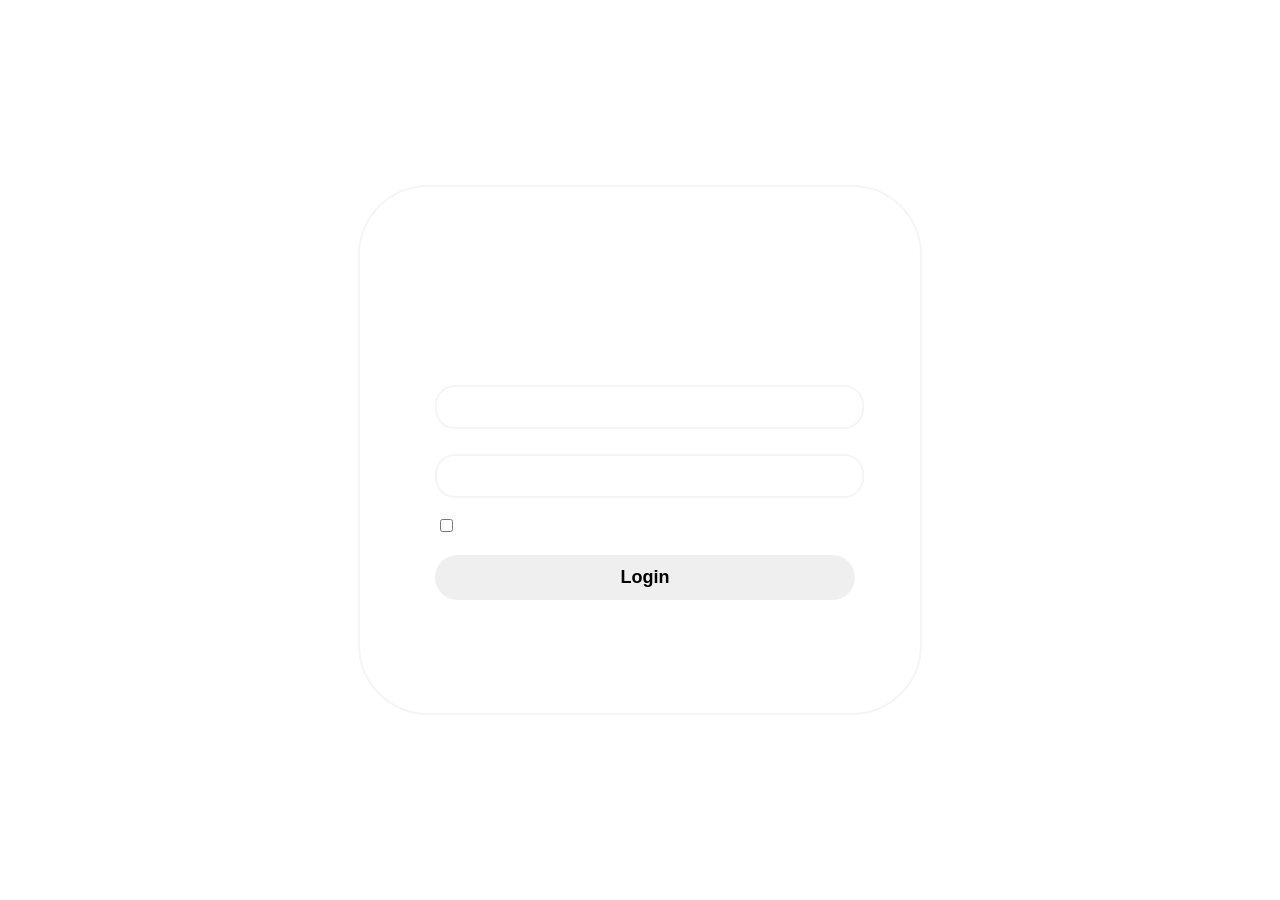
==== index.html @ 343c6ce4 "Update and rename login-project-3.html to index.html" ====
<!DOCTYPE html>
<html lang="en">
<head>
    <meta charset="UTF-8">
    <meta http-equiv="X-UA-Compatible" content="IE-edge">
    <meta name="viewport" content="width=device-width, initial-scale=1.0">
    <link rel="stylesheet" href="style.css">
    <link rel="stylesheet" href="https://cdnjs.cloudflare.com/ajax/libs/font-awesome/6.6.0/css/all.min.css">
    <title>Login</title>
    <link rel="preconnect" href="https://fonts.googleapis.com">
    <link rel="preconnect" href="https://fonts.gstatic.com" crossorigin>
    <link href="https://fonts.googleapis.com/css2?family=Manrope:wght@200..800&family=Ubuntu:ital,wght@0,300;0,400;0,500;0,700;1,300;1,400;1,500;1,700&family=Work+Sans:ital,wght@0,100..900;1,100..900&display=swap" rel="stylesheet">
<body>
    <img src="C:\Users\user\Pictures" alt="">
    <div class="tolyk">
        <form action="">
        <h1>Login</h1>

        <div class="aty">
            <input class="tekst" type="text" 
            placeholder="Username"
            required>
            <i class="fa-solid fa-user"></i>
        </div>

        <div class="parol">
            <input class="tekst" type="password"
            placeholder="Password"
            required>
            <i class="fa-solid fa-lock"></i>
        </div>

        <div class="zabyl-parol">
            <label for=""><input type="checkbox"> Remember me</label>
            <a href="#">Forgot password?</a>
        </div>

        <button type="submit"><p>Login</p></button>

        <div class="register">
            <p>Don't have an account? <a href="##">Register</a></p>
        </div>

        </form>
    </div>
</body>
</html>
---- style.css ----
body {
    font-family: "Ubuntu", sans-serif;
    font-weight: 500;
    font-style: normal;
}

* {
    margin: 0;
    padding: 0;
}

body {
    display: flex;
    justify-content: center;
    align-items: center;
    min-height: 100vh;
    background: url('../img/pr3-forest.jpg') center;
    background-repeat: no-repeat;
    background-size: cover;
}

.tolyk {
    color: white;
    width: 420px;
    padding: 70px 65px 65px 75px;
    border-radius: 70px;
    border: 2px whitesmoke solid;
    backdrop-filter: blur(15px);
}

h1 {
    font-size: 60px;
    text-align: center;
    margin-bottom: 50px;
}

.aty {
    position: relative;
    margin: 25px 0;
    font-size: 18px;
    width: 100%;
}

.aty input{
    font-size: 15px;
    width: 87%;
    height: 40px;
    border: none;
    outline: none;
    background: transparent;
    border: 2px solid whitesmoke;
    border-radius: 20px;
    color: white;
    padding: 0 45px 0 15px;
}

.parol {
    position: relative;
    margin: 25px 0;
    font-size: 18px;
    width: 100%;
}

.parol input{
    font-size: 15px;
    width: 87%;
    height: 40px;
    border: none;
    outline: none;
    background: transparent;
    border: 2px solid whitesmoke;
    border-radius: 20px;
    color: white;
    padding: 0 45px 0 15px;
}

.aty i {
    position: absolute;
    right: 12px ;
    top: 48.6%;
    transform: translateY(-50%);
}

.parol i {
    position: absolute;
    right: 12px ;
    top: 50%;
    transform: translateY(-50%);
}

.zabyl-parol {
    position: relative;
    display: flex;
    justify-content: space-between;
    top: -10px;
    margin: 0 5px;
}

.zabyl-parol input {
    position: relative;
    top: 1px;
    cursor: pointer;
}

.zabyl-parol a {
    color: white;
    text-decoration: none;
    font-weight: 500;
}

.zabyl-parol a:hover {
    text-decoration: underline;
}

button {
    width: 100%;
    height: 45px;
    border: none;
    outline: none;
    border-radius: 50px;
    font-size: 18px;
    font-weight: bold;
    margin: 10px 0;
    cursor: pointer;
}

.register {
    text-align: center;
    margin: 8px 0;
}

.register a {
    text-decoration: none;
    color: white;
    font-weight: 500;
}

.register a:hover {
    text-decoration: underline;
}

.aty input::placeholder {
    color: white;
}
.parol input::placeholder {
    color: white;
}
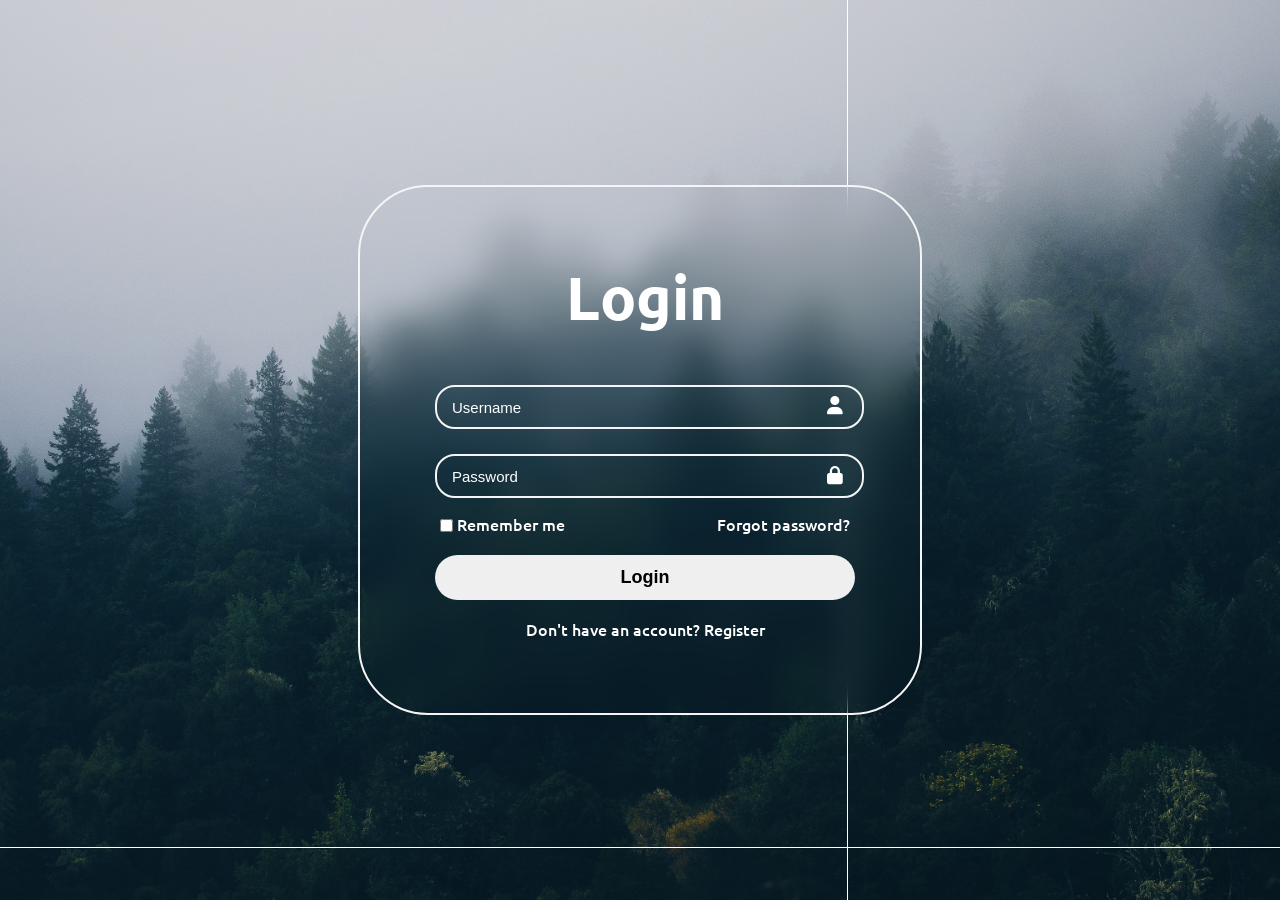
==== commit 2793ae85: "Update index.html" ====
--- a/index.html
+++ b/index.html
@@ -11,7 +11,7 @@
     <link rel="preconnect" href="https://fonts.gstatic.com" crossorigin>
     <link href="https://fonts.googleapis.com/css2?family=Manrope:wght@200..800&family=Ubuntu:ital,wght@0,300;0,400;0,500;0,700;1,300;1,400;1,500;1,700&family=Work+Sans:ital,wght@0,100..900;1,100..900&display=swap" rel="stylesheet">
 <body>
-    <img src="C:\Users\user\Pictures" alt="">
+    <img src="img/pr3-forest.jpg" alt="">
     <div class="tolyk">
         <form action="">
         <h1>Login</h1>
@@ -46,3 +46,4 @@
 </body>
 </html>
 
+
--- a/style.css
+++ b/style.css
@@ -14,9 +14,16 @@
     justify-content: center;
     align-items: center;
     min-height: 100vh;
-    background: url('../img/pr3-forest.jpg') center;
-    background-repeat: no-repeat;
-    background-size: cover;
+}
+
+img {
+    position: fixed;
+    top: 0;
+    left: 0;
+    width: 100%;
+    height: 100%;
+    object-fit: cover;
+    z-index: -1;
 }
 
 .tolyk {
@@ -148,3 +155,4 @@
 
 
 
+
